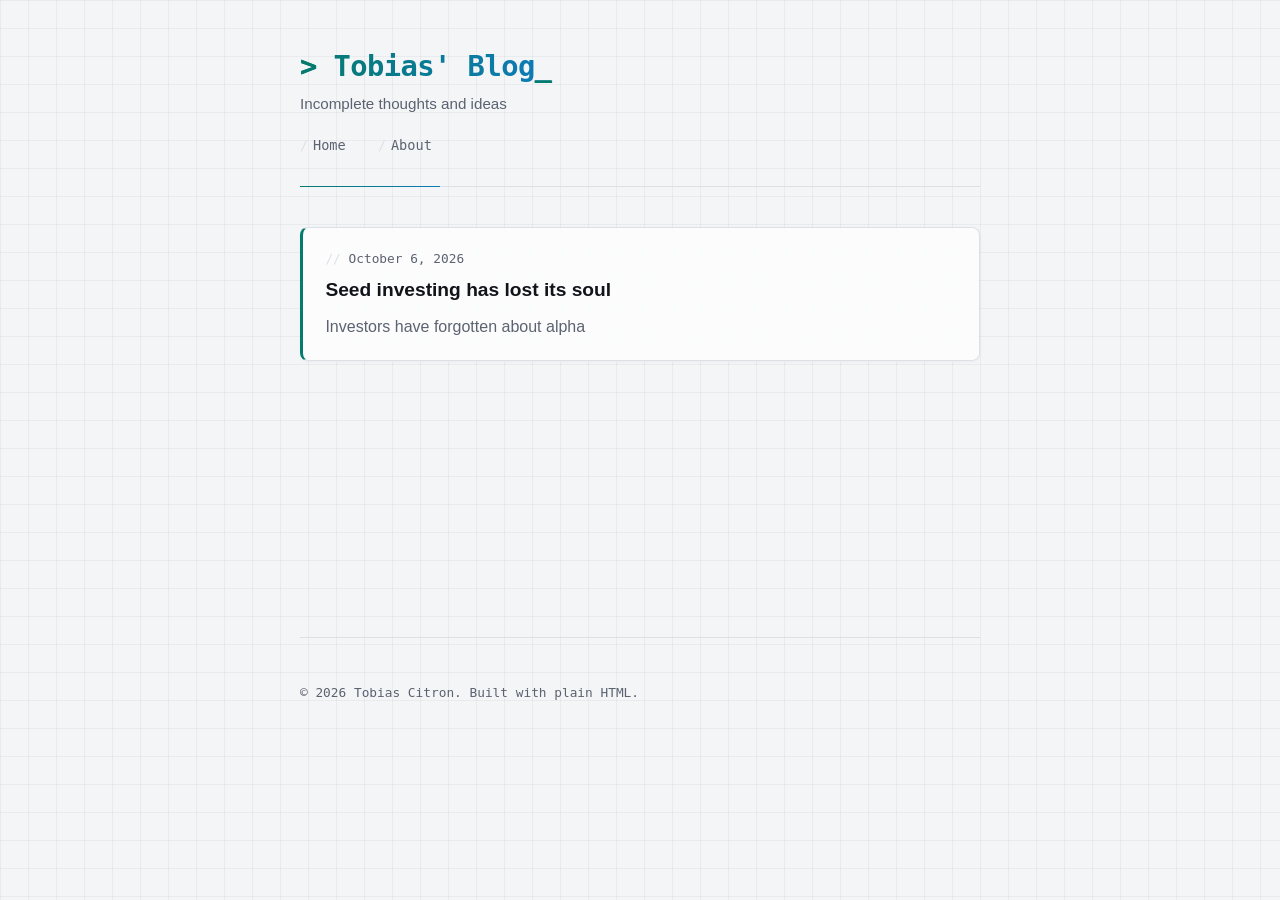
==== index.html @ 1087a741 "Rename testing post slug to match its real title" ====
<!doctype html>
<html lang="en">
<head>
  <meta charset="utf-8">
  <meta name="viewport" content="width=device-width, initial-scale=1">
  <title>Tobias Citron</title>
  <meta name="description" content="Personal blog of Tobias Citron.">
  <link rel="stylesheet" href="style.css">
</head>
<body>
  <header>
    <h1><a href="/">Tobias' Blog</a></h1>
    <p>Incomplete thoughts and ideas</p>
    <nav>
      <a href="/">Home</a>
      <a href="/about.html">About</a>
    </nav>
  </header>

  <main>
    <ul class="post-list">
      <li data-slug="seed-investing-has-lost-its-soul">
        <span class="date">October 6, 2026</span>
        <a href="/posts/seed-investing-has-lost-its-soul.html">Seed investing has lost its soul</a>
        <p class="excerpt">Investors have forgotten about alpha</p>
      </li>
    </ul>
  </main>

  <footer>
    <p>&copy; 2026 Tobias Citron. Built with plain HTML.</p>
  </footer>
</body>
</html>
---- style.css ----
:root {
  --bg: #f4f5f7;
  --fg: #12141a;
  --muted: #5b6270;
  --accent: #057a6e;
  --accent-soft: rgba(5, 122, 110, 0.1);
  --accent2: #0e7bb8;
  --gradient: linear-gradient(100deg, var(--accent), var(--accent2));
  --border: #dde1e7;
  --card-bg: #ffffff;
  --grid-line: rgba(18, 20, 26, 0.045);
  --max-width: 680px;
  --mono: ui-monospace, "SF Mono", "Cascadia Code", "Roboto Mono", Menlo, Consolas, monospace;
  --sans: -apple-system, BlinkMacSystemFont, "Segoe UI", sans-serif;
}

* {
  box-sizing: border-box;
}

html {
  color-scheme: light;
}

body {
  margin: 0;
  padding: 0 1.5rem;
  background-color: var(--bg);
  background-image:
    linear-gradient(var(--grid-line) 1px, transparent 1px),
    linear-gradient(90deg, var(--grid-line) 1px, transparent 1px);
  background-size: 28px 28px;
  color: var(--fg);
  font-family: var(--sans);
  font-size: 1.0625rem;
  line-height: 1.7;
}

main, header, footer {
  max-width: var(--max-width);
  margin: 0 auto;
}

header {
  padding: 3rem 0 1.75rem;
  border-bottom: 1px solid var(--border);
  position: relative;
}

header::after {
  content: "";
  position: absolute;
  left: 0;
  bottom: -1px;
  width: 140px;
  height: 1px;
  background: var(--gradient);
}

header h1 {
  font-family: var(--mono);
  font-size: 1.8rem;
  font-weight: 600;
  margin: 0 0 0.35rem;
  letter-spacing: -0.02em;
}

header h1 a {
  text-decoration: none;
  background-image: linear-gradient(100deg, var(--accent), var(--accent2), var(--accent));
  background-size: 200% auto;
  background-clip: text;
  -webkit-background-clip: text;
  -webkit-text-fill-color: transparent;
  animation: title-shimmer 5s ease infinite;
}

@keyframes title-shimmer {
  0%, 100% { background-position: 0% 50%; }
  50% { background-position: 100% 50%; }
}

header h1 a::before {
  content: "> ";
  color: var(--accent);
  -webkit-text-fill-color: var(--accent);
}

header h1 a::after {
  content: "_";
  color: var(--accent);
  -webkit-text-fill-color: var(--accent);
  animation: blink 1.1s steps(1) infinite;
}

@keyframes blink {
  50% { visibility: hidden; }
}

header p {
  color: var(--muted);
  margin: 0;
  font-size: 0.95rem;
}

nav {
  margin-top: 1.1rem;
  font-family: var(--mono);
  font-size: 0.85rem;
}

nav a {
  position: relative;
  color: var(--muted);
  text-decoration: none;
  margin-right: 1.5rem;
  padding-bottom: 0.2rem;
  transition: color 0.15s ease;
}

nav a::before {
  content: "/";
  color: var(--border);
  margin-right: 0.3rem;
}

nav a::after {
  content: "";
  position: absolute;
  left: 0;
  bottom: 0;
  height: 1px;
  width: 0;
  background: var(--accent);
  transition: width 0.2s ease;
}

nav a:hover {
  color: var(--accent);
}

nav a:hover::after {
  width: 100%;
}

main {
  padding: 2.5rem 0 4rem;
  min-height: 50vh;
  animation: fade-in 0.4s ease;
}

@keyframes fade-in {
  from { opacity: 0; transform: translateY(4px); }
  to { opacity: 1; transform: translateY(0); }
}

h1, h2, h3 {
  line-height: 1.3;
}

a {
  color: var(--accent);
}

.post-list {
  list-style: none;
  padding: 0;
  margin: 0;
}

.post-list li {
  margin-bottom: 1rem;
  padding: 1.25rem 1.4rem;
  background: rgba(255, 255, 255, 0.7);
  backdrop-filter: blur(6px);
  -webkit-backdrop-filter: blur(6px);
  border: 1px solid var(--border);
  border-left: 3px solid var(--accent);
  border-radius: 8px;
  box-shadow: 0 1px 3px rgba(18, 20, 26, 0.04);
  transition: transform 0.2s ease, box-shadow 0.2s ease;
}

.post-list li:hover {
  transform: translateX(3px) scale(1.005);
  box-shadow: 0 0 0 1px var(--accent-soft), 0 10px 28px -12px rgba(5, 122, 110, 0.25);
}

.post-list .date {
  display: block;
  font-family: var(--mono);
  font-size: 0.8rem;
  color: var(--muted);
  margin-bottom: 0.3rem;
}

.post-list .date::before {
  content: "// ";
  color: var(--border);
}

.post-list a {
  text-decoration: none;
  font-size: 1.2rem;
  font-weight: 600;
  color: var(--fg);
}

.post-list a:hover {
  color: var(--accent);
}

.post-list .excerpt {
  color: var(--muted);
  font-size: 1rem;
  margin: 0.4rem 0 0;
}

article header {
  border-bottom: none;
  padding: 0 0 1rem;
  margin-bottom: 1rem;
}

article h1 {
  font-size: 2rem;
  margin-bottom: 0.25rem;
}

.post-meta {
  font-family: var(--mono);
  font-size: 0.85rem;
  color: var(--muted);
}

.post-meta::before {
  content: "// ";
  color: var(--border);
}

article pre {
  background: rgba(255, 255, 255, 0.7);
  backdrop-filter: blur(6px);
  -webkit-backdrop-filter: blur(6px);
  border: 1px solid var(--border);
  border-left: 3px solid var(--accent);
  padding: 1rem;
  border-radius: 6px;
  overflow-x: auto;
  font-size: 0.9rem;
}

article code {
  background: var(--accent-soft);
  padding: 0.1em 0.35em;
  border-radius: 4px;
  font-size: 0.9em;
  font-family: var(--mono);
}

article pre code {
  background: none;
  padding: 0;
}

article img {
  max-width: 100%;
  border-radius: 6px;
  border: 1px solid var(--border);
}

blockquote {
  margin: 1.5rem 0;
  padding: 0.25rem 0 0.25rem 1rem;
  border-left: 3px solid var(--accent);
  color: var(--muted);
}

footer {
  padding: 2rem 0 3rem;
  border-top: 1px solid var(--border);
  color: var(--muted);
  font-family: var(--mono);
  font-size: 0.8rem;
}

footer a {
  color: var(--muted);
}

.back-link {
  display: inline-block;
  margin-bottom: 2rem;
  font-family: var(--mono);
  font-size: 0.85rem;
  text-decoration: none;
  color: var(--muted);
}

.back-link:hover {
  color: var(--accent);
}
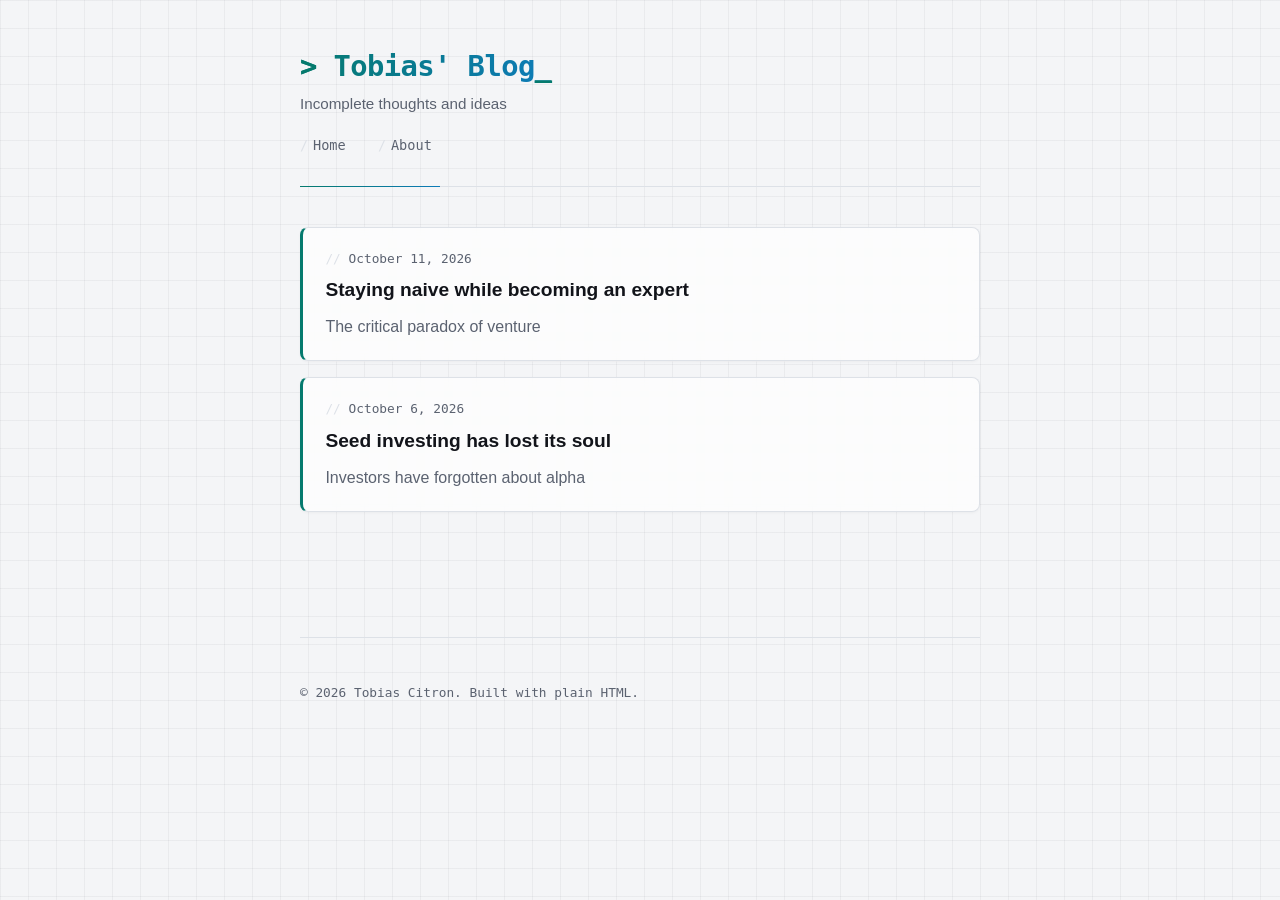
==== commit dd1cda08: "Update post list: Staying naive while becoming an expert" ====
--- a/index.html
+++ b/index.html
@@ -19,6 +19,11 @@
 
   <main>
     <ul class="post-list">
+      <li data-slug="staying-naive-while-becoming-an-expert">
+        <span class="date">October 11, 2026</span>
+        <a href="/posts/staying-naive-while-becoming-an-expert.html">Staying naive while becoming an expert</a>
+        <p class="excerpt">The critical paradox of venture</p>
+      </li>
       <li data-slug="seed-investing-has-lost-its-soul">
         <span class="date">October 6, 2026</span>
         <a href="/posts/seed-investing-has-lost-its-soul.html">Seed investing has lost its soul</a>
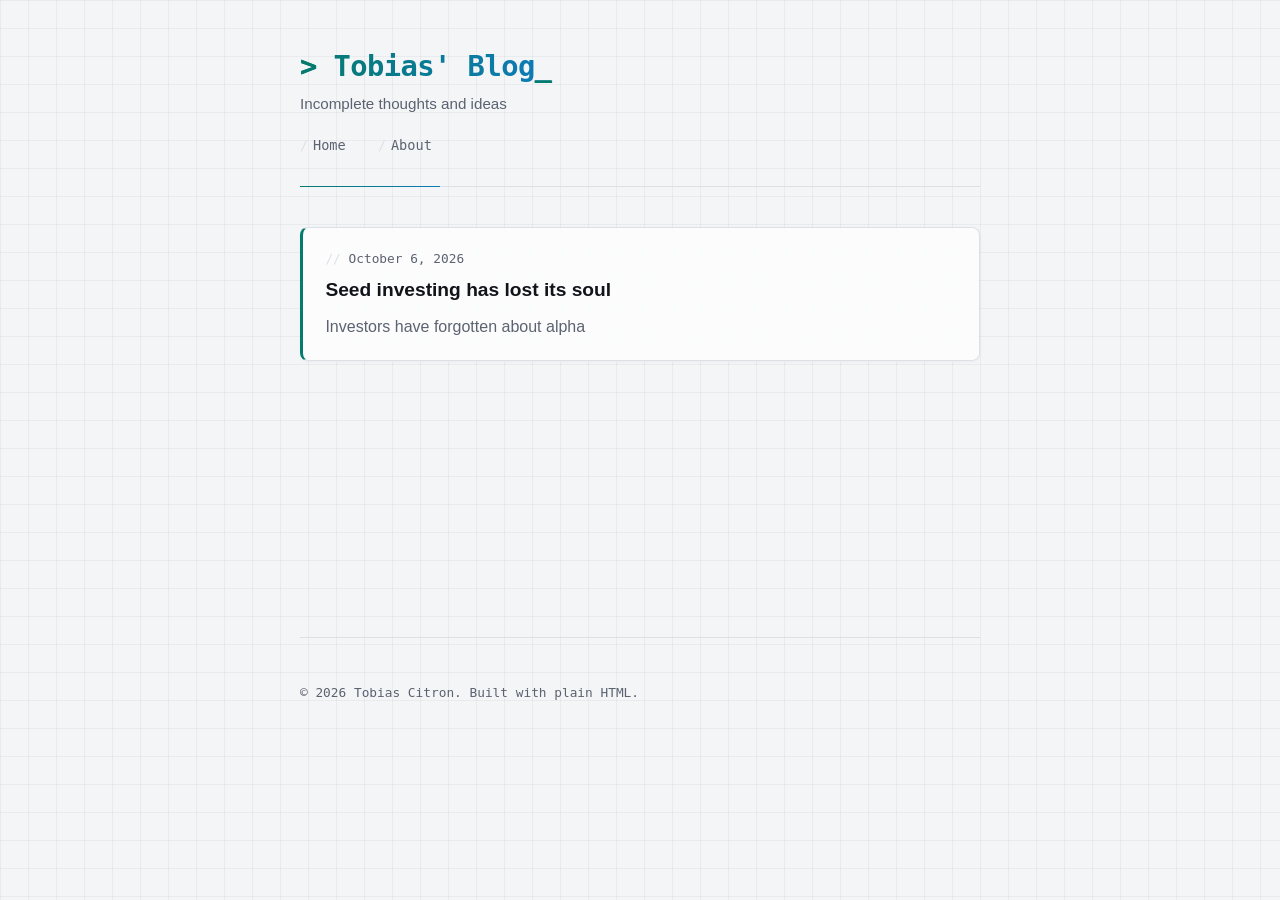
==== commit d4b29ef1: "Remove post from list: Staying naive while becoming an expert" ====
--- a/index.html
+++ b/index.html
@@ -19,11 +19,6 @@
 
   <main>
     <ul class="post-list">
-      <li data-slug="staying-naive-while-becoming-an-expert">
-        <span class="date">October 11, 2026</span>
-        <a href="/posts/staying-naive-while-becoming-an-expert.html">Staying naive while becoming an expert</a>
-        <p class="excerpt">The critical paradox of venture</p>
-      </li>
       <li data-slug="seed-investing-has-lost-its-soul">
         <span class="date">October 6, 2026</span>
         <a href="/posts/seed-investing-has-lost-its-soul.html">Seed investing has lost its soul</a>
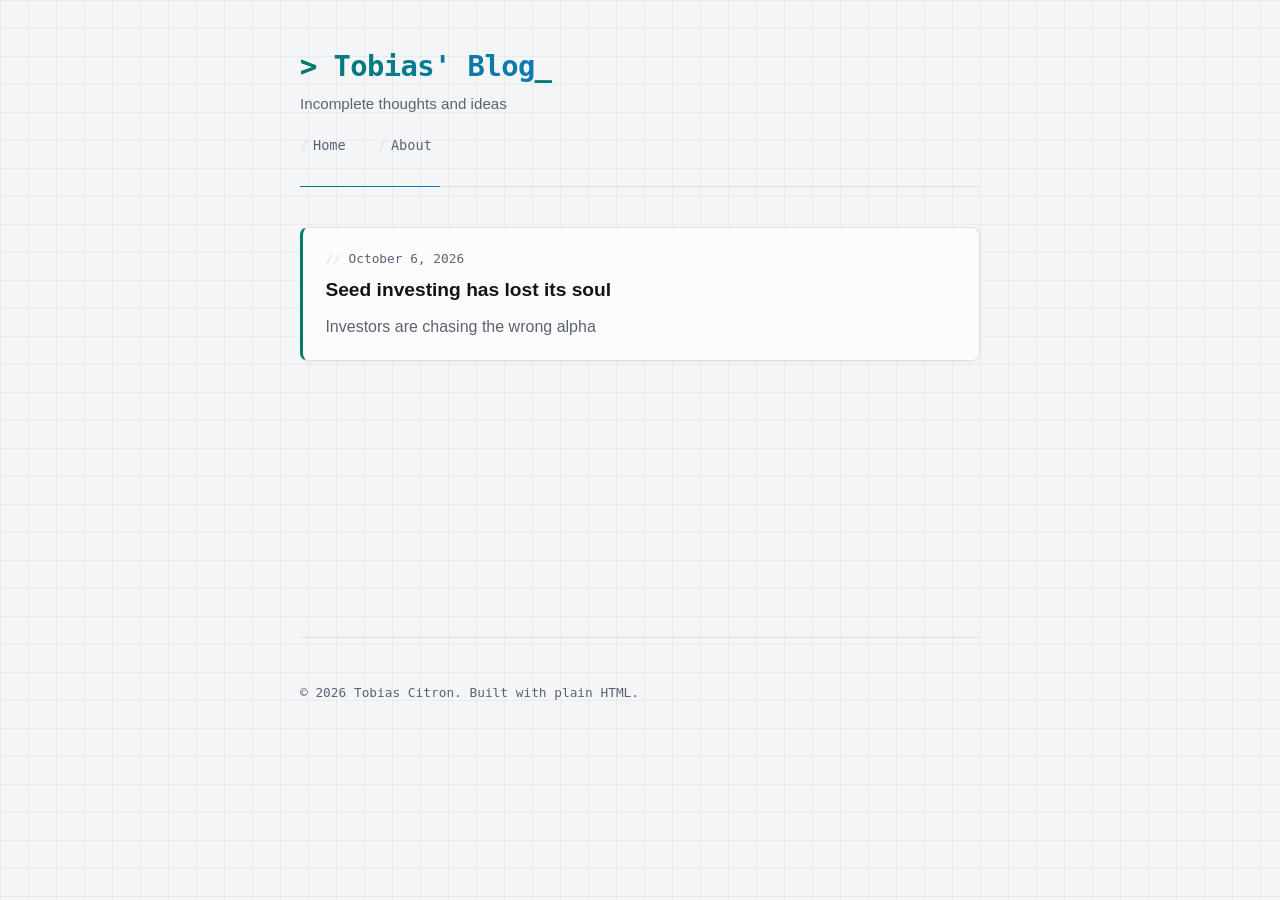
==== commit ce2ffd9a: "Update post list: Seed investing has lost its soul" ====
--- a/index.html
+++ b/index.html
@@ -22,7 +22,7 @@
       <li data-slug="seed-investing-has-lost-its-soul">
         <span class="date">October 6, 2026</span>
         <a href="/posts/seed-investing-has-lost-its-soul.html">Seed investing has lost its soul</a>
-        <p class="excerpt">Investors have forgotten about alpha</p>
+        <p class="excerpt">Investors are chasing the wrong alpha</p>
       </li>
     </ul>
   </main>
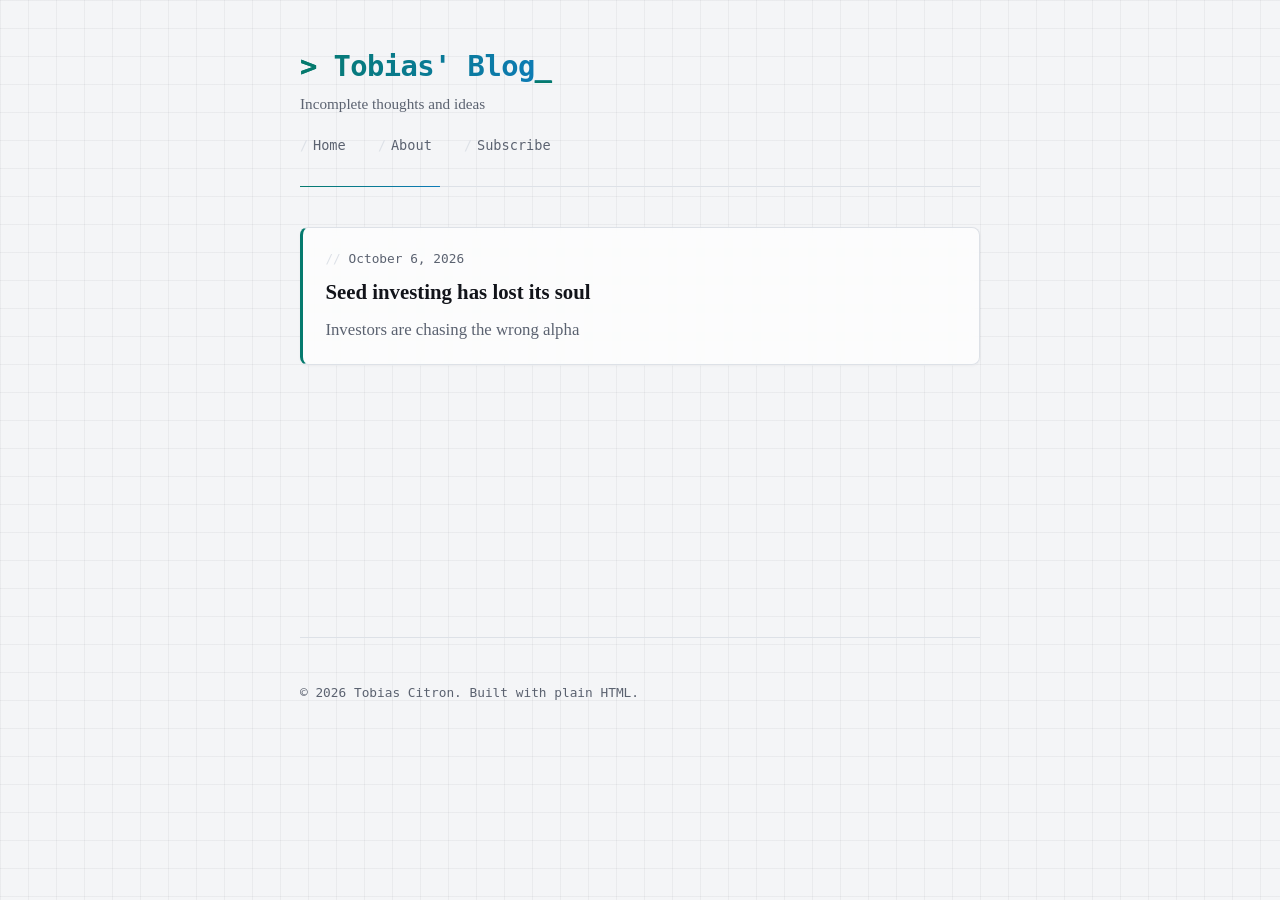
==== commit fd1d26de: "Add subscribe page with Buttondown email form and nav link" ====
--- a/index.html
+++ b/index.html
@@ -14,6 +14,7 @@
     <nav>
       <a href="/">Home</a>
       <a href="/about.html">About</a>
+      <a href="/subscribe.html">Subscribe</a>
     </nav>
   </header>
 
--- a/style.css
+++ b/style.css
@@ -12,6 +12,7 @@
   --max-width: 680px;
   --mono: ui-monospace, "SF Mono", "Cascadia Code", "Roboto Mono", Menlo, Consolas, monospace;
   --sans: -apple-system, BlinkMacSystemFont, "Segoe UI", sans-serif;
+  --serif: Charter, "Iowan Old Style", Georgia, serif;
 }
 
 * {
@@ -101,6 +102,7 @@
   color: var(--muted);
   margin: 0;
   font-size: 0.95rem;
+  font-family: var(--serif);
 }
 
 nav {
@@ -147,6 +149,11 @@
   padding: 2.5rem 0 4rem;
   min-height: 50vh;
   animation: fade-in 0.4s ease;
+}
+
+main > p {
+  font-family: var(--serif);
+  font-size: 1.1rem;
 }
 
 @keyframes fade-in {
@@ -201,7 +208,8 @@
 
 .post-list a {
   text-decoration: none;
-  font-size: 1.2rem;
+  font-family: var(--serif);
+  font-size: 1.3rem;
   font-weight: 600;
   color: var(--fg);
 }
@@ -212,7 +220,8 @@
 
 .post-list .excerpt {
   color: var(--muted);
-  font-size: 1rem;
+  font-family: var(--serif);
+  font-size: 1.05rem;
   margin: 0.4rem 0 0;
 }
 
@@ -269,11 +278,17 @@
   border: 1px solid var(--border);
 }
 
+[data-field="body"] {
+  font-family: var(--serif);
+  font-size: 1.1rem;
+}
+
 blockquote {
   margin: 1.5rem 0;
   padding: 0.25rem 0 0.25rem 1rem;
   border-left: 3px solid var(--accent);
   color: var(--muted);
+  font-family: var(--serif);
 }
 
 footer {
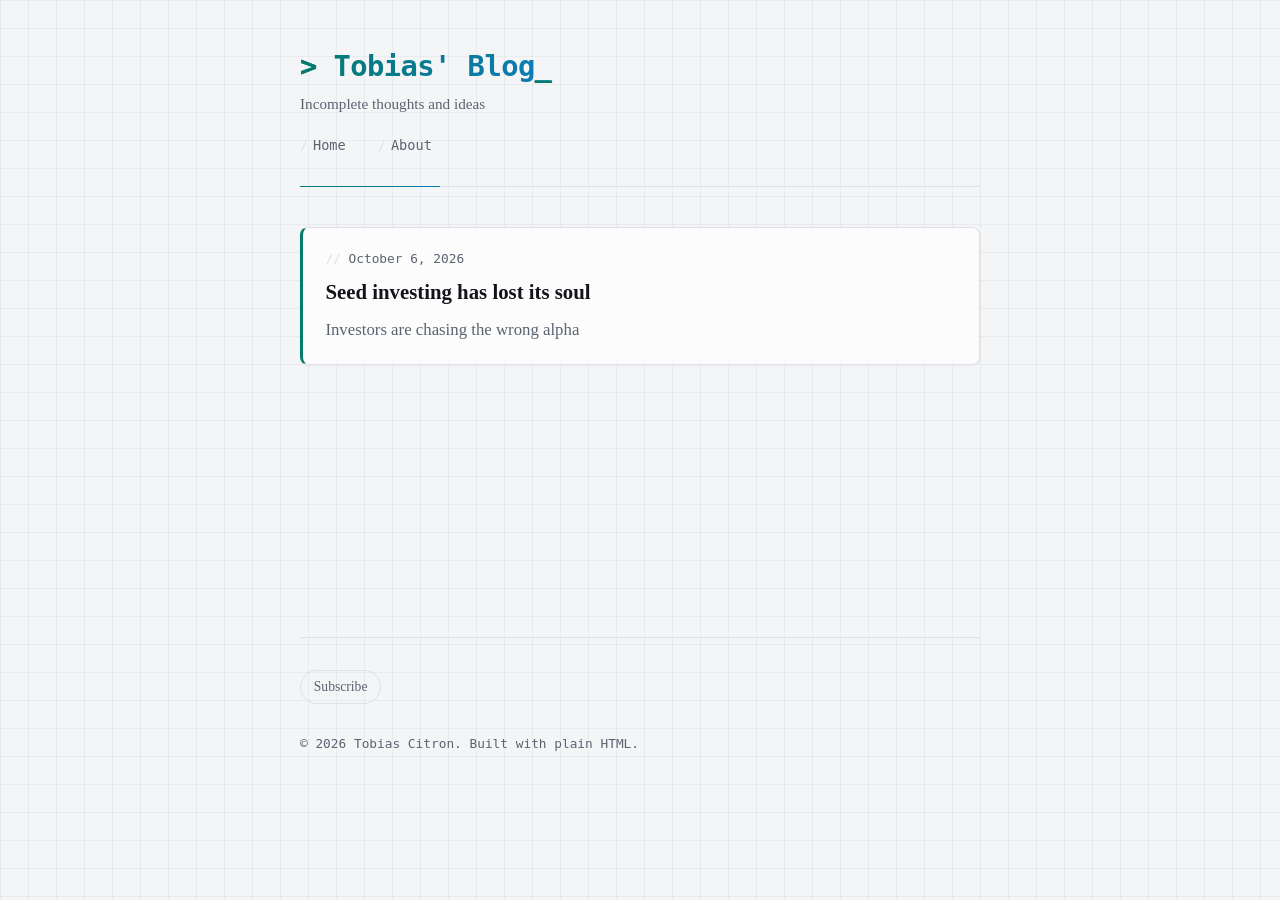
==== commit 9029d157: "Move Subscribe from nav tab to a small footer button on Home and About" ====
--- a/index.html
+++ b/index.html
@@ -14,7 +14,6 @@
     <nav>
       <a href="/">Home</a>
       <a href="/about.html">About</a>
-      <a href="/subscribe.html">Subscribe</a>
     </nav>
   </header>
 
@@ -29,6 +28,7 @@
   </main>
 
   <footer>
+    <a class="subscribe-btn" href="/subscribe.html">Subscribe</a>
     <p>&copy; 2026 Tobias Citron. Built with plain HTML.</p>
   </footer>
 </body>
--- a/style.css
+++ b/style.css
@@ -303,6 +303,24 @@
   color: var(--muted);
 }
 
+.subscribe-btn {
+  display: inline-block;
+  margin-bottom: 1rem;
+  padding: 0.3rem 0.8rem;
+  border: 1px solid var(--border);
+  border-radius: 999px;
+  font-family: var(--serif);
+  font-size: 0.85rem;
+  color: var(--muted);
+  text-decoration: none;
+  transition: border-color 0.15s ease, color 0.15s ease;
+}
+
+.subscribe-btn:hover {
+  border-color: var(--accent);
+  color: var(--accent);
+}
+
 .back-link {
   display: inline-block;
   margin-bottom: 2rem;
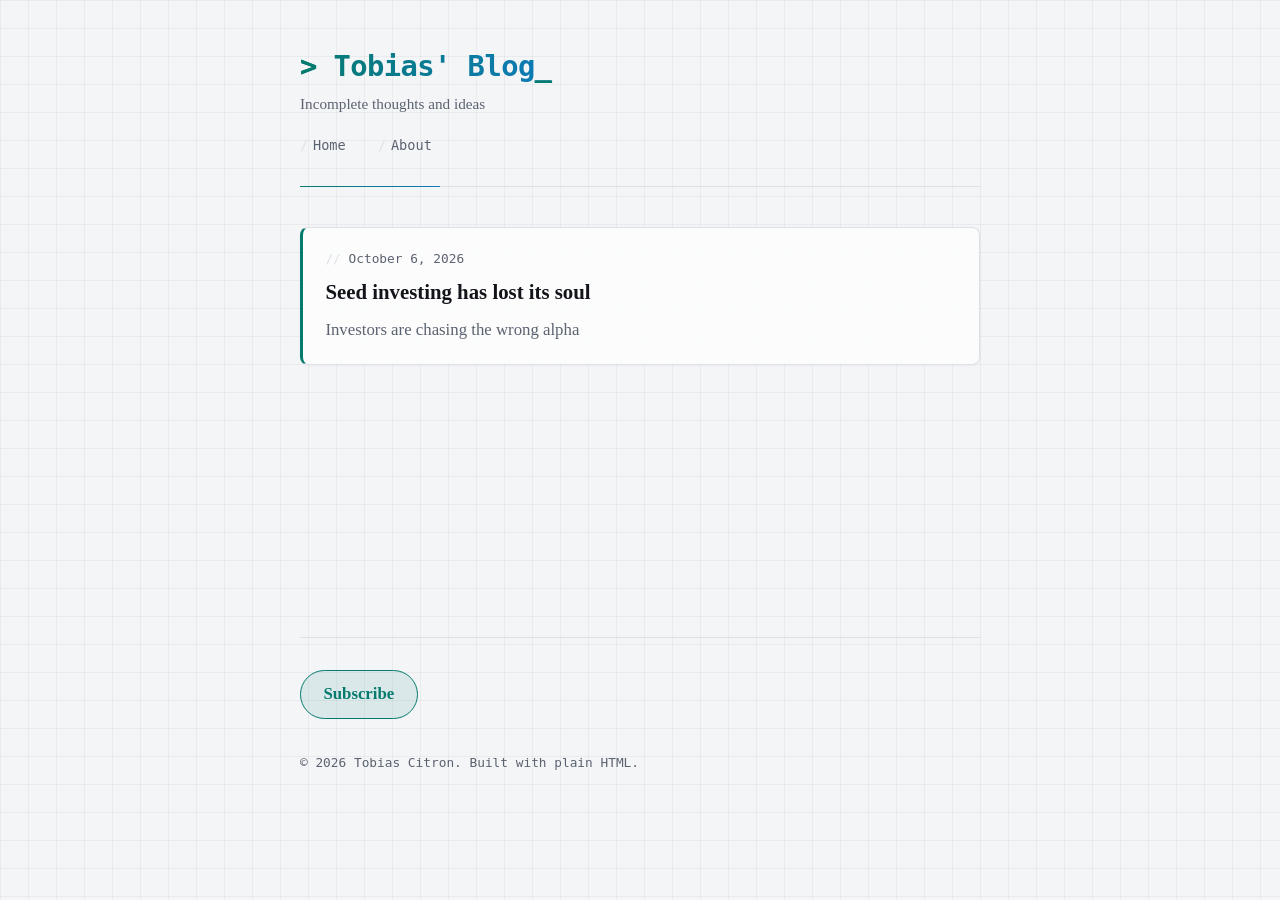
==== commit 8a3c3d6a: "Add RSS feed, auto-maintained on publish/delete, for Buttondown RSS-to-email" ====
--- a/index.html
+++ b/index.html
@@ -5,6 +5,7 @@
   <meta name="viewport" content="width=device-width, initial-scale=1">
   <title>Tobias Citron</title>
   <meta name="description" content="Personal blog of Tobias Citron.">
+  <link rel="alternate" type="application/rss+xml" title="Tobias' Blog" href="/feed.xml">
   <link rel="stylesheet" href="style.css">
 </head>
 <body>
--- a/style.css
+++ b/style.css
@@ -305,20 +305,23 @@
 
 .subscribe-btn {
   display: inline-block;
-  margin-bottom: 1rem;
-  padding: 0.3rem 0.8rem;
-  border: 1px solid var(--border);
+  margin-bottom: 1.25rem;
+  padding: 0.6rem 1.4rem;
+  border: 1px solid var(--accent);
   border-radius: 999px;
-  font-family: var(--serif);
-  font-size: 0.85rem;
-  color: var(--muted);
-  text-decoration: none;
-  transition: border-color 0.15s ease, color 0.15s ease;
+  background: var(--accent-soft);
+  font-family: var(--serif);
+  font-size: 1.05rem;
+  font-weight: 600;
+  color: var(--accent);
+  text-decoration: none;
+  transition: background 0.15s ease, transform 0.15s ease;
 }
 
 .subscribe-btn:hover {
-  border-color: var(--accent);
-  color: var(--accent);
+  background: var(--accent);
+  color: #fff;
+  transform: translateY(-1px);
 }
 
 .back-link {
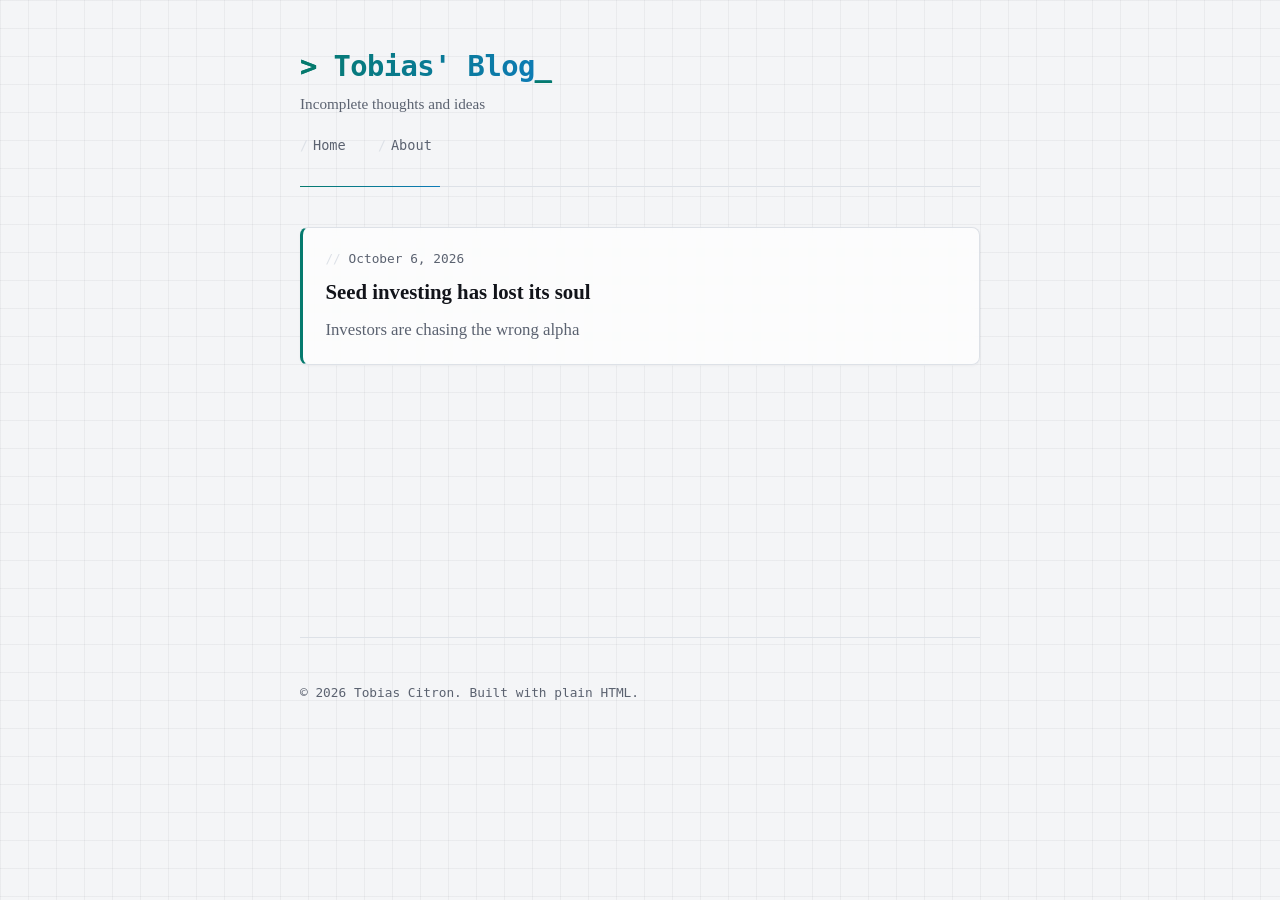
==== commit b4b0d618: "Remove Subscribe button from Home and About for now" ====
--- a/index.html
+++ b/index.html
@@ -29,7 +29,6 @@
   </main>
 
   <footer>
-    <a class="subscribe-btn" href="/subscribe.html">Subscribe</a>
     <p>&copy; 2026 Tobias Citron. Built with plain HTML.</p>
   </footer>
 </body>
